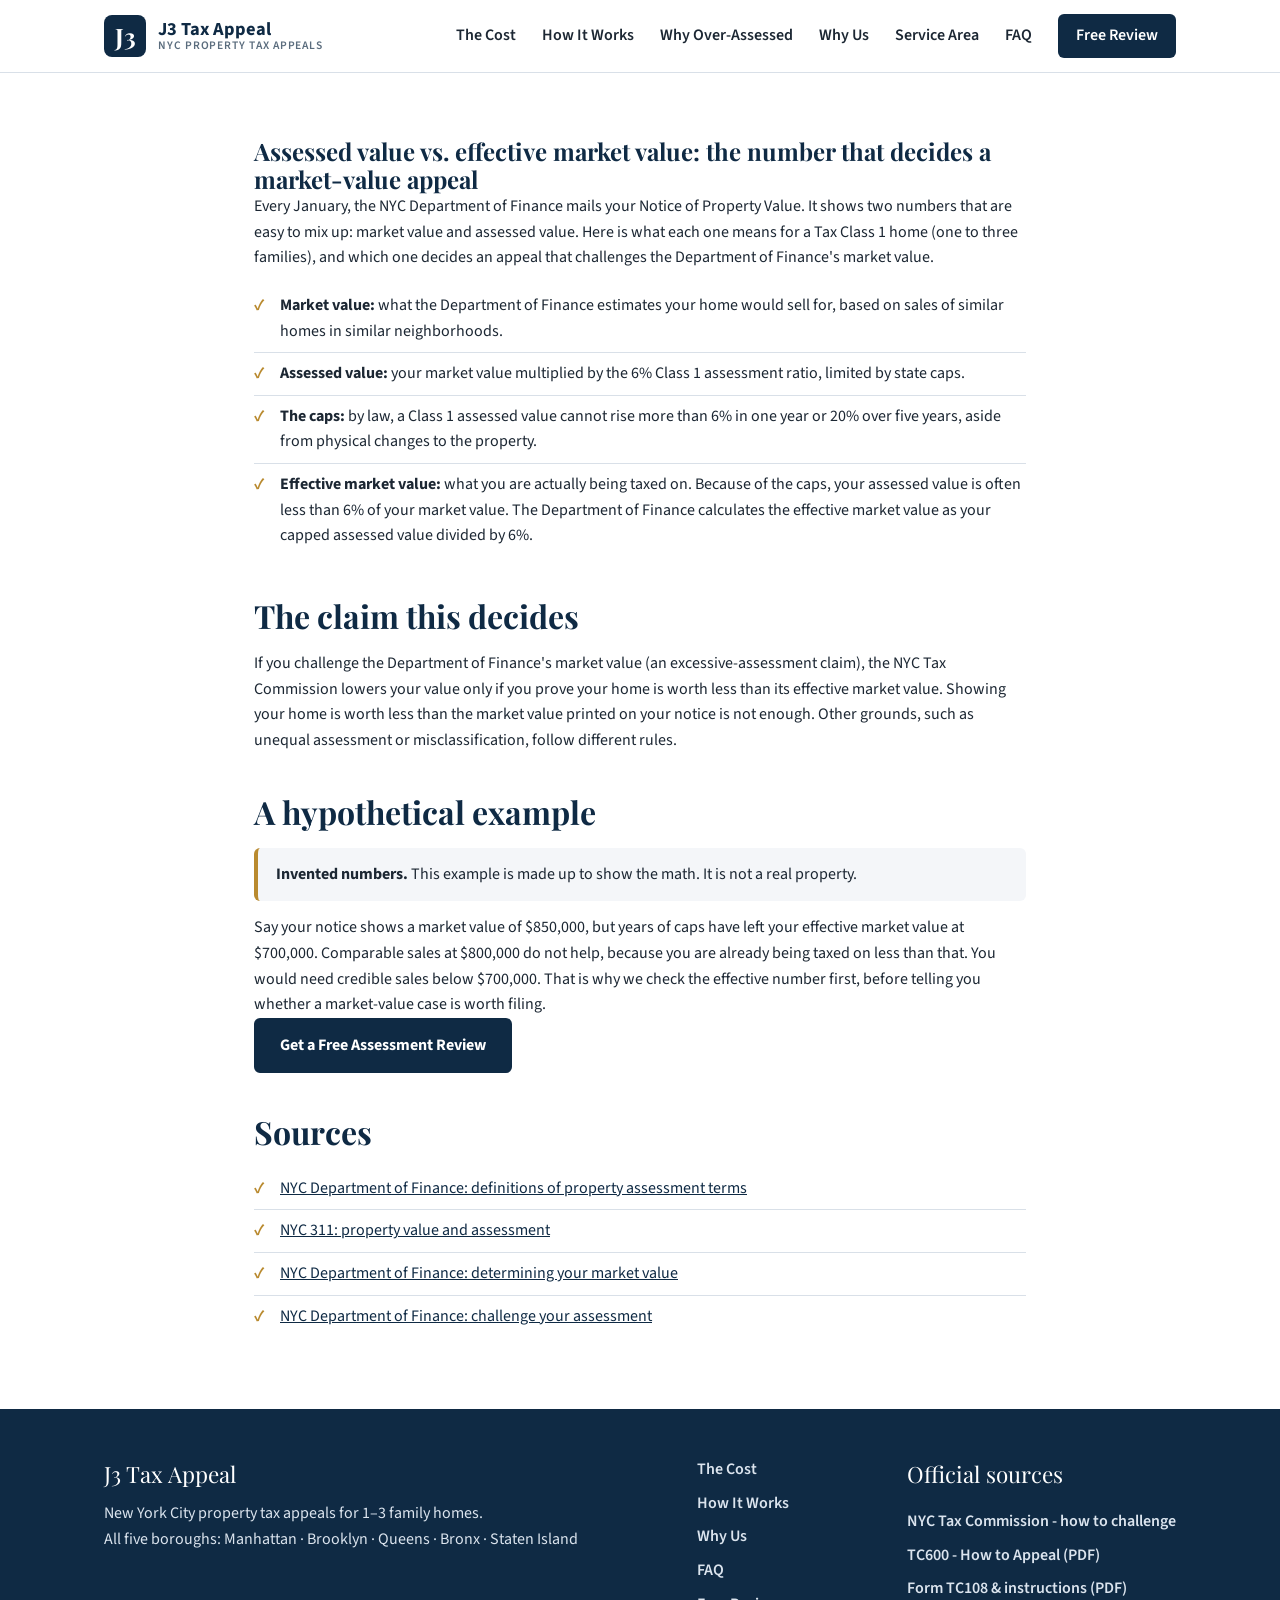
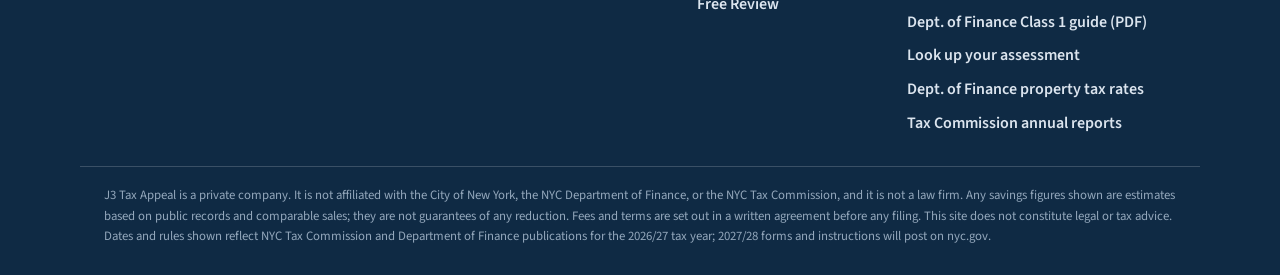
==== effective-market-value.html @ a7c73e58 "Publish owner-approved SEO copy: search title/description, service-area section, effective market va" ====
<!DOCTYPE html>
<html lang="en">
<head>
<meta charset="UTF-8">
<meta name="viewport" content="width=device-width, initial-scale=1.0">
<title>Assessed value vs. effective market value: the number that decides a market-value appeal</title>
<meta name="description" content="What market value, assessed value, and effective market value mean on your NYC Notice of Property Value, and which number decides a market-value appeal for a Tax Class 1 home.">
<link rel="canonical" href="https://j3-del.github.io/j3-tax-appeal/effective-market-value.html">
<meta property="og:type" content="article">
<meta property="og:title" content="Assessed value vs. effective market value: the number that decides a market-value appeal">
<meta property="og:description" content="What market value, assessed value, and effective market value mean on your NYC Notice of Property Value, and which number decides a market-value appeal for a Tax Class 1 home.">
<meta property="og:url" content="https://j3-del.github.io/j3-tax-appeal/effective-market-value.html">
<meta name="twitter:card" content="summary">
<link rel="icon" type="image/svg+xml" href="favicon.svg">
<link rel="sitemap" type="application/xml" href="sitemap.xml">
<link rel="preconnect" href="https://fonts.googleapis.com">
<link rel="preconnect" href="https://fonts.gstatic.com" crossorigin>
<link href="https://fonts.googleapis.com/css2?family=Playfair+Display:wght@600;700&family=Source+Sans+3:wght@400;600;700&display=swap" rel="stylesheet">
<link rel="stylesheet" href="styles.css">
</head>
<body>

<header class="site-header">
  <div class="wrap header-inner">
    <a class="brand" href="index.html">
      <span class="brand-mark">J3</span>
      <span class="brand-text">J3 Tax Appeal<small>NYC Property Tax Appeals</small></span>
    </a>
    <nav class="nav">
      <a href="index.html#cost">The Cost</a>
      <a href="index.html#how">How It Works</a>
      <a href="index.html#why">Why Over-Assessed</a>
      <a href="index.html#trust">Why Us</a>
      <a href="index.html#area">Service Area</a>
      <a href="index.html#faq">FAQ</a>
      <a href="index.html#review" class="nav-cta">Free Review</a>
    </nav>
  </div>
</header>

<main id="top">

<section class="section">
  <div class="wrap narrow article-body">
    <h1>Assessed value vs. effective market value: the number that decides a market-value appeal</h1>
    <p>Every January, the NYC Department of Finance mails your Notice of Property Value. It shows two numbers that are easy to mix up: market value and assessed value. Here is what each one means for a Tax Class 1 home (one to three families), and which one decides an appeal that challenges the Department of Finance's market value.</p>
    <ul class="fact-list">
      <li><strong>Market value:</strong> what the Department of Finance estimates your home would sell for, based on sales of similar homes in similar neighborhoods.</li>
      <li><strong>Assessed value:</strong> your market value multiplied by the 6% Class 1 assessment ratio, limited by state caps.</li>
      <li><strong>The caps:</strong> by law, a Class 1 assessed value cannot rise more than 6% in one year or 20% over five years, aside from physical changes to the property.</li>
      <li><strong>Effective market value:</strong> what you are actually being taxed on. Because of the caps, your assessed value is often less than 6% of your market value. The Department of Finance calculates the effective market value as your capped assessed value divided by 6%.</li>
    </ul>

    <h2>The claim this decides</h2>
    <p>If you challenge the Department of Finance's market value (an excessive-assessment claim), the NYC Tax Commission lowers your value only if you prove your home is worth less than its effective market value. Showing your home is worth less than the market value printed on your notice is not enough. Other grounds, such as unequal assessment or misclassification, follow different rules.</p>

    <h2>A hypothetical example</h2>
    <div class="note-box">
      <strong>Invented numbers.</strong> This example is made up to show the math. It is not a real property.
    </div>
    <p>Say your notice shows a market value of $850,000, but years of caps have left your effective market value at $700,000. Comparable sales at $800,000 do not help, because you are already being taxed on less than that. You would need credible sales below $700,000. That is why we check the effective number first, before telling you whether a market-value case is worth filing.</p>

    <p><a class="btn btn-primary" href="index.html#review">Get a Free Assessment Review</a></p>

    <h2>Sources</h2>
    <ul class="fact-list">
      <li><a href="https://www.nyc.gov/site/finance/property/definitions-of-property-assessment-terms.page" target="_blank" rel="noopener">NYC Department of Finance: definitions of property assessment terms</a></li>
      <li><a href="https://portal.311.nyc.gov/article/?kanumber=KA-01250" target="_blank" rel="noopener">NYC 311: property value and assessment</a></li>
      <li><a href="https://www.nyc.gov/site/finance/property/property-determining-your-market-value.page" target="_blank" rel="noopener">NYC Department of Finance: determining your market value</a></li>
      <li><a href="https://www.nyc.gov/site/finance/property/challenge-your-assessment.page" target="_blank" rel="noopener">NYC Department of Finance: challenge your assessment</a></li>
    </ul>
  </div>
</section>

</main>

<footer class="site-footer">
  <div class="wrap footer-inner">
    <div>
      <p class="footer-brand">J3 Tax Appeal</p>
      <p>New York City property tax appeals for 1–3 family homes.<br>All five boroughs: Manhattan · Brooklyn · Queens · Bronx · Staten Island</p>
    </div>
    <div class="footer-links">
      <a href="index.html#cost">The Cost</a>
      <a href="index.html#how">How It Works</a>
      <a href="index.html#trust">Why Us</a>
      <a href="index.html#faq">FAQ</a>
      <a href="index.html#review">Free Review</a>
    </div>
    <div class="footer-links">
      <p class="footer-brand">Official sources</p>
      <a href="https://www.nyc.gov/site/taxcommission/about/challenging-notice-of-property-value.page" target="_blank" rel="noopener">NYC Tax Commission - how to challenge</a>
      <a href="https://www.nyc.gov/assets/taxcommission/downloads/pdf/tc600-2026.pdf" target="_blank" rel="noopener">TC600 - How to Appeal (PDF)</a>
      <a href="https://www.nyc.gov/assets/taxcommission/downloads/pdf/tc108-2026.pdf" target="_blank" rel="noopener">Form TC108 &amp; instructions (PDF)</a>
      <a href="https://www.nyc.gov/assets/finance/downloads/pdf/brochures/class_1_guide.pdf" target="_blank" rel="noopener">Dept. of Finance Class 1 guide (PDF)</a>
      <a href="https://www.nyc.gov/site/finance/taxes/property.page" target="_blank" rel="noopener">Look up your assessment</a>
      <a href="https://www.nyc.gov/site/finance/property/property-tax-rates.page" target="_blank" rel="noopener">Dept. of Finance property tax rates</a>
      <a href="https://www.nyc.gov/site/taxcommission/reports/annual-report.page" target="_blank" rel="noopener">Tax Commission annual reports</a>
    </div>
  </div>
  <div class="wrap legal">
    <p>J3 Tax Appeal is a private company. It is not affiliated with the City of New York, the NYC Department of Finance, or the NYC Tax Commission, and it is not a law firm. Any savings figures shown are estimates based on public records and comparable sales; they are not guarantees of any reduction. Fees and terms are set out in a written agreement before any filing. This site does not constitute legal or tax advice. Dates and rules shown reflect NYC Tax Commission and Department of Finance publications for the 2026/27 tax year; 2027/28 forms and instructions will post on nyc.gov.</p>
  </div>
</footer>

</body>
</html>
---- styles.css ----
:root{
  --navy:#0f2a44; --navy-2:#16395c; --ink:#1c2733; --gray:#5a6c7d;
  --gold:#b98a2f; --paper:#ffffff; --mist:#f4f6f9; --line:#d9e0e8; --red:#b3271e;
}
*{box-sizing:border-box;margin:0;padding:0}
html{scroll-behavior:smooth}
body{font-family:"Source Sans 3",system-ui,sans-serif;color:var(--ink);background:var(--paper);line-height:1.6}
.wrap{max-width:1120px;margin:0 auto;padding:0 24px}
h1,h2{font-family:"Playfair Display",Georgia,serif;color:var(--navy);line-height:1.2}
h2{font-size:2rem;margin-bottom:1rem}
h3{color:var(--navy);font-size:1.15rem;margin-bottom:.4rem}
a{color:var(--navy)}

/* deadline bar */
.deadline-bar{background:var(--navy);color:#fff;text-align:center;padding:9px 16px;font-size:.95rem}
.deadline-bar .countdown{display:inline-block;margin-left:10px;background:var(--gold);color:#fff;font-weight:700;padding:1px 10px;border-radius:20px;font-size:.88rem}

/* header */
.site-header{border-bottom:1px solid var(--line);background:#fff;position:sticky;top:0;z-index:10}
.header-inner{display:flex;align-items:center;justify-content:space-between;padding-top:14px;padding-bottom:14px}
.brand{display:flex;align-items:center;gap:12px;text-decoration:none}
.brand-mark{width:42px;height:42px;border-radius:8px;background:var(--navy);color:#fff;display:flex;align-items:center;justify-content:center;font-family:"Playfair Display",serif;font-size:1.5rem;font-weight:700}
.brand-text{font-weight:700;color:var(--navy);font-size:1.15rem;line-height:1.1;display:flex;flex-direction:column}
.brand-text small{font-weight:600;color:var(--gray);font-size:.72rem;letter-spacing:.08em;text-transform:uppercase}
.nav{display:flex;gap:26px;align-items:center}
.nav a{text-decoration:none;font-weight:600;color:var(--ink)}
.nav a:hover{color:var(--navy-2)}
.nav-cta{background:var(--navy);color:#fff !important;padding:9px 18px;border-radius:6px}
.nav-cta:hover{background:var(--navy-2)}

/* hero */
.hero{background:linear-gradient(180deg,#f8fafc, #eef2f7);border-bottom:1px solid var(--line)}
.hero-inner{display:grid;grid-template-columns:1.5fr 1fr;gap:48px;padding:64px 24px 56px}
.eyebrow{text-transform:uppercase;letter-spacing:.1em;font-size:.8rem;font-weight:700;color:var(--gold);margin-bottom:14px}
.hero h1{font-size:2.7rem;margin-bottom:16px}
.lede{font-size:1.15rem;color:#33475c;margin-bottom:26px}
.hero-ctas{display:flex;gap:14px;flex-wrap:wrap;margin-bottom:16px}
.btn{display:inline-block;text-decoration:none;font-weight:700;padding:13px 24px;border-radius:6px;font-size:1rem;border:2px solid var(--navy);cursor:pointer}
.btn-primary{background:var(--navy);color:#fff}
.btn-primary:hover{background:var(--navy-2)}
.btn-ghost{background:transparent;color:var(--navy)}
.btn-block{width:100%}
.hero-note{font-size:.95rem;color:var(--gray)}
.hero-card{background:#fff;border:1px solid var(--line);border-top:4px solid var(--gold);border-radius:8px;padding:24px 26px;box-shadow:0 6px 24px rgba(15,42,68,.07);align-self:start}
.hero-card h2{font-size:1.25rem;margin-bottom:14px}
.hero-card dl div{display:flex;justify-content:space-between;gap:16px;padding:9px 0;border-bottom:1px solid var(--mist)}
.hero-card dl div:last-child{border-bottom:none}
.hero-card dt{color:var(--gray);font-weight:600;font-size:.92rem}
.hero-card dd{font-weight:700;color:var(--navy);text-align:right;font-size:.95rem}

/* trust bar */
.trust-bar{border-bottom:1px solid var(--line);background:#fff}
.trust-grid{display:grid;grid-template-columns:repeat(4,1fr);gap:28px;padding-top:30px;padding-bottom:30px}
.trust-item strong{display:block;color:var(--navy);font-size:1.02rem;margin-bottom:3px}
.trust-item span{color:var(--gray);font-size:.92rem}

/* sections */
.section{padding:64px 0}
.section.alt{background:var(--mist)}
.narrow{max-width:820px}
.steps{display:grid;grid-template-columns:repeat(3,1fr);gap:28px;margin-top:8px}
.step{background:#fff;border:1px solid var(--line);border-radius:8px;padding:26px}
.step-num{display:inline-flex;width:34px;height:34px;border-radius:50%;background:var(--navy);color:#fff;font-weight:700;align-items:center;justify-content:center;margin-bottom:12px}
.two-col{display:grid;grid-template-columns:1.4fr 1fr;gap:48px;align-items:start}
.fact-list{list-style:none;margin-top:14px}
.fact-list li{padding:8px 0 8px 26px;position:relative;border-bottom:1px solid var(--line)}
.fact-list li:last-child{border-bottom:none}
.fact-list li::before{content:"✓";position:absolute;left:0;color:var(--gold);font-weight:700}
.stat-card{background:var(--navy);color:#fff;border-radius:8px;padding:30px}
.stat-big{font-family:"Playfair Display",serif;font-size:3.2rem;font-weight:700;color:#fff}
.stat-label{margin:8px 0 14px;font-size:1.02rem}
.stat-small{font-size:.82rem;color:#b9c7d6}

/* faq */
details{border:1px solid var(--line);border-radius:8px;margin-bottom:12px;background:#fff}
details summary{cursor:pointer;font-weight:700;color:var(--navy);padding:16px 48px 16px 20px;list-style:none;position:relative}
details summary::after{content:"+";color:var(--gold);font-size:1.2rem;position:absolute;right:20px;top:15px;line-height:1}
details[open ] summary::after{content:"–"}
details p{padding:0 20px 18px;color:#33475c}

/* intake */
.cta-section{background:var(--mist);border-top:1px solid var(--line)}
.intake{background:#fff;border:1px solid var(--line);border-radius:8px;padding:26px;box-shadow:0 6px 24px rgba(15,42,68,.06)}
.intake label{display:block;font-weight:600;color:var(--navy);font-size:.93rem;margin-bottom:14px}
.intake input,.intake select{width:100%;margin-top:5px;padding:11px 12px;border:1px solid var(--line);border-radius:6px;font:inherit;background:#fff}
.intake input:focus,.intake select:focus{outline:2px solid var(--navy-2);outline-offset:1px}
.intake fieldset{border:none;border-top:1px solid var(--line);margin:16px 0 2px;padding:16px 0 0}
.intake fieldset:first-of-type{border-top:none;margin-top:0;padding-top:0}
.intake legend{font-weight:700;color:var(--navy);font-size:1rem;padding-right:10px}
.intake p.hint{font-weight:400;color:var(--gray);font-size:.84rem;margin:0 0 12px}
.intake .hint{display:block;font-weight:400;color:var(--gray);font-size:.8rem;margin-top:3px}
.intake .grid2{display:grid;grid-template-columns:1fr 1fr;gap:0 14px}
.intake .grid4{display:grid;grid-template-columns:repeat(4,1fr);gap:0 12px}
.intake .grid4 label{display:flex;flex-direction:column}
.intake .grid4 label input{margin-top:auto}
.intake textarea{width:100%;margin-top:5px;padding:11px 12px;border:1px solid var(--line);border-radius:6px;font:inherit;background:#fff}
.intake textarea:focus{outline:2px solid var(--navy-2);outline-offset:1px}
.intake .hp{position:absolute;left:-9999px;width:1px;height:1px;opacity:0}
.form-note{font-size:.85rem;color:var(--gray);margin-top:12px;text-align:center}
.form-note.success{color:#1e7a34;font-weight:700}

/* footer */
.site-footer{background:var(--navy);color:#dbe4ee;padding:48px 0 28px}
.footer-inner{display:flex;justify-content:space-between;gap:40px;flex-wrap:wrap}
.footer-brand{font-family:"Playfair Display",serif;font-size:1.4rem;color:#fff;margin-bottom:8px}
.footer-links{display:flex;flex-direction:column;gap:8px}
.footer-links a{color:#dbe4ee;text-decoration:none;font-weight:600}
.footer-links a:hover{color:#fff}
.legal{margin-top:30px;padding-top:18px;border-top:1px solid rgba(255,255,255,.18);font-size:.8rem;color:#93a7bb}

@media (max-width:900px){
  .intake .grid4{grid-template-columns:1fr 1fr}
  .hero-inner,.two-col{grid-template-columns:1fr}
  .trust-grid{grid-template-columns:1fr 1fr}
  .steps{grid-template-columns:1fr}
  .hero h1{font-size:2.1rem}
  .nav a:not(.nav-cta){display:none}
}

/* persuasion revision additions */
.steps4{grid-template-columns:repeat(4,1fr)}
.stat-big small{font-size:.45em;font-weight:600}
@media (max-width:900px){
  .steps4{grid-template-columns:1fr}
}

/* guide additions */
.note-box{background:var(--mist);border-left:4px solid var(--gold);padding:14px 18px;border-radius:6px;margin:14px 0}
.guide-link{margin-top:28px;font-weight:600}
.article-body h2{margin-top:40px}
.article-body .fact-list{margin-bottom:8px}
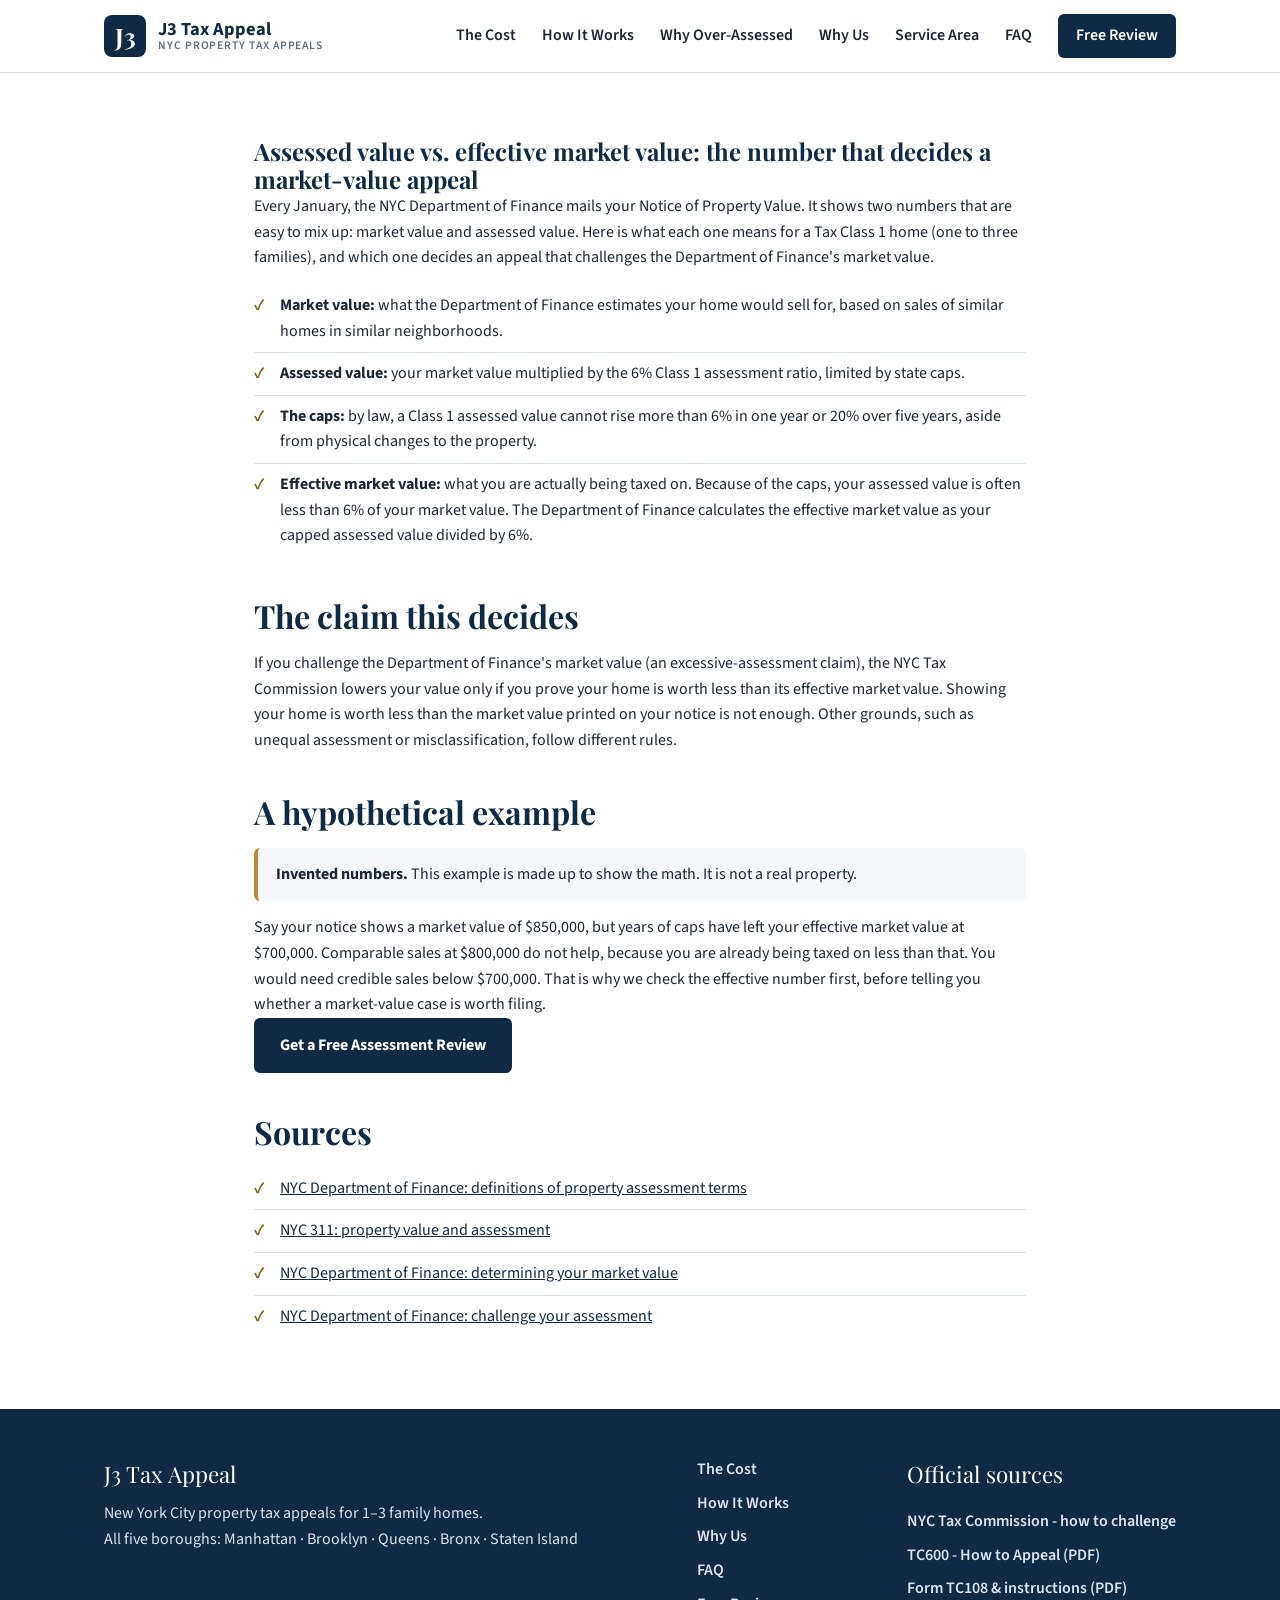
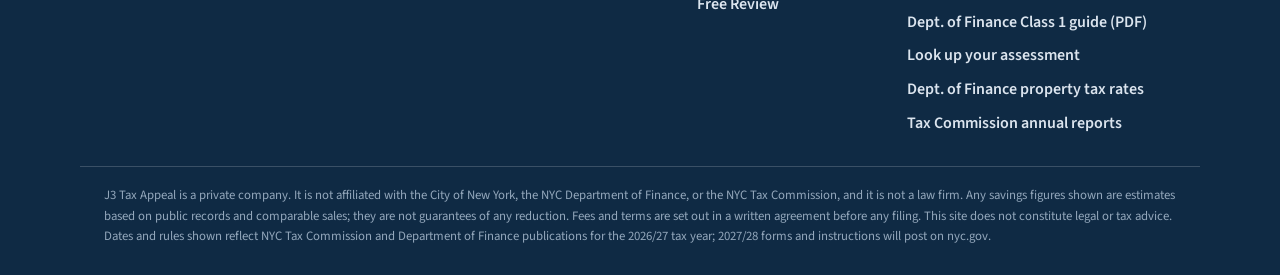
==== commit 94a92672: "Add social image alt text; hide focus ring on skip-link target" ====
--- a/effective-market-value.html
+++ b/effective-market-value.html
@@ -10,15 +10,46 @@
 <meta property="og:title" content="Assessed value vs. effective market value: the number that decides a market-value appeal">
 <meta property="og:description" content="What market value, assessed value, and effective market value mean on your NYC Notice of Property Value, and which number decides a market-value appeal for a Tax Class 1 home.">
 <meta property="og:url" content="https://j3-del.github.io/j3-tax-appeal/effective-market-value.html">
-<meta name="twitter:card" content="summary">
+<meta property="og:image" content="https://j3-del.github.io/j3-tax-appeal/og-image.png">
+<meta property="og:image:width" content="1200">
+<meta property="og:image:height" content="630">
+<meta property="og:image:alt" content="J3 Tax Appeal - NYC Property Tax Appeals">
+<meta name="twitter:card" content="summary_large_image">
+<meta name="twitter:image" content="https://j3-del.github.io/j3-tax-appeal/og-image.png">
+<meta name="twitter:image:alt" content="J3 Tax Appeal - NYC Property Tax Appeals">
 <link rel="icon" type="image/svg+xml" href="favicon.svg">
 <link rel="sitemap" type="application/xml" href="sitemap.xml">
 <link rel="preconnect" href="https://fonts.googleapis.com">
 <link rel="preconnect" href="https://fonts.gstatic.com" crossorigin>
 <link href="https://fonts.googleapis.com/css2?family=Playfair+Display:wght@600;700&family=Source+Sans+3:wght@400;600;700&display=swap" rel="stylesheet">
 <link rel="stylesheet" href="styles.css">
+<script type="application/ld+json">
+{
+  "@context": "https://schema.org",
+  "@type": "Article",
+  "headline": "Assessed value vs. effective market value: the number that decides a market-value appeal",
+  "description": "What market value, assessed value, and effective market value mean on your NYC Notice of Property Value, and which number decides a market-value appeal for a Tax Class 1 home.",
+  "image": "https://j3-del.github.io/j3-tax-appeal/og-image.png",
+  "mainEntityOfPage": "https://j3-del.github.io/j3-tax-appeal/effective-market-value.html",
+  "datePublished": "2026-10-24",
+  "dateModified": "2026-10-24",
+  "author": {"@type": "Organization", "name": "J3 Tax Appeal", "url": "https://j3-del.github.io/j3-tax-appeal/"},
+  "publisher": {"@type": "Organization", "name": "J3 Tax Appeal", "url": "https://j3-del.github.io/j3-tax-appeal/"}
+}
+</script>
+<script type="application/ld+json">
+{
+  "@context": "https://schema.org",
+  "@type": "BreadcrumbList",
+  "itemListElement": [
+    {"@type": "ListItem", "position": 1, "name": "J3 Tax Appeal", "item": "https://j3-del.github.io/j3-tax-appeal/"},
+    {"@type": "ListItem", "position": 2, "name": "Assessed value vs. effective market value", "item": "https://j3-del.github.io/j3-tax-appeal/effective-market-value.html"}
+  ]
+}
+</script>
 </head>
 <body>
+<a class="skip-link" href="#top">Skip to content</a>
 
 <header class="site-header">
   <div class="wrap header-inner">
@@ -38,7 +69,7 @@
   </div>
 </header>
 
-<main id="top">
+<main id="top" tabindex="-1">
 
 <section class="section">
   <div class="wrap narrow article-body">
@@ -93,7 +124,7 @@
       <a href="https://www.nyc.gov/assets/taxcommission/downloads/pdf/tc600-2026.pdf" target="_blank" rel="noopener">TC600 - How to Appeal (PDF)</a>
       <a href="https://www.nyc.gov/assets/taxcommission/downloads/pdf/tc108-2026.pdf" target="_blank" rel="noopener">Form TC108 &amp; instructions (PDF)</a>
       <a href="https://www.nyc.gov/assets/finance/downloads/pdf/brochures/class_1_guide.pdf" target="_blank" rel="noopener">Dept. of Finance Class 1 guide (PDF)</a>
-      <a href="https://www.nyc.gov/site/finance/taxes/property.page" target="_blank" rel="noopener">Look up your assessment</a>
+      <a href="https://www.nyc.gov/site/finance/property/property.page" target="_blank" rel="noopener">Look up your assessment</a>
       <a href="https://www.nyc.gov/site/finance/property/property-tax-rates.page" target="_blank" rel="noopener">Dept. of Finance property tax rates</a>
       <a href="https://www.nyc.gov/site/taxcommission/reports/annual-report.page" target="_blank" rel="noopener">Tax Commission annual reports</a>
     </div>
--- a/styles.css
+++ b/styles.css
@@ -1,19 +1,23 @@
 :root{
   --navy:#0f2a44; --navy-2:#16395c; --ink:#1c2733; --gray:#5a6c7d;
-  --gold:#b98a2f; --paper:#ffffff; --mist:#f4f6f9; --line:#d9e0e8; --red:#b3271e;
+  --gold:#b98a2f; --gold-2:#8a651f; --paper:#ffffff; --mist:#f4f6f9; --line:#d9e0e8; --red:#b3271e;
 }
 *{box-sizing:border-box;margin:0;padding:0}
 html{scroll-behavior:smooth}
+@media (prefers-reduced-motion: reduce){html{scroll-behavior:auto}}
 body{font-family:"Source Sans 3",system-ui,sans-serif;color:var(--ink);background:var(--paper);line-height:1.6}
 .wrap{max-width:1120px;margin:0 auto;padding:0 24px}
 h1,h2{font-family:"Playfair Display",Georgia,serif;color:var(--navy);line-height:1.2}
 h2{font-size:2rem;margin-bottom:1rem}
 h3{color:var(--navy);font-size:1.15rem;margin-bottom:.4rem}
 a{color:var(--navy)}
+.skip-link{position:absolute;left:-9999px;top:0;background:var(--navy);color:#fff;padding:10px 16px;z-index:100;font-weight:600}
+.skip-link:focus{left:0;outline:2px solid #fff;outline-offset:2px}
+main:focus{outline:none}
 
 /* deadline bar */
 .deadline-bar{background:var(--navy);color:#fff;text-align:center;padding:9px 16px;font-size:.95rem}
-.deadline-bar .countdown{display:inline-block;margin-left:10px;background:var(--gold);color:#fff;font-weight:700;padding:1px 10px;border-radius:20px;font-size:.88rem}
+.deadline-bar .countdown{display:inline-block;margin-left:10px;background:var(--gold-2);color:#fff;font-weight:700;padding:1px 10px;border-radius:20px;font-size:.88rem}
 
 /* header */
 .site-header{border-bottom:1px solid var(--line);background:#fff;position:sticky;top:0;z-index:10}
@@ -31,7 +35,7 @@
 /* hero */
 .hero{background:linear-gradient(180deg,#f8fafc, #eef2f7);border-bottom:1px solid var(--line)}
 .hero-inner{display:grid;grid-template-columns:1.5fr 1fr;gap:48px;padding:64px 24px 56px}
-.eyebrow{text-transform:uppercase;letter-spacing:.1em;font-size:.8rem;font-weight:700;color:var(--gold);margin-bottom:14px}
+.eyebrow{text-transform:uppercase;letter-spacing:.1em;font-size:.8rem;font-weight:700;color:var(--gold-2);margin-bottom:14px}
 .hero h1{font-size:2.7rem;margin-bottom:16px}
 .lede{font-size:1.15rem;color:#33475c;margin-bottom:26px}
 .hero-ctas{display:flex;gap:14px;flex-wrap:wrap;margin-bottom:16px}
@@ -65,7 +69,7 @@
 .fact-list{list-style:none;margin-top:14px}
 .fact-list li{padding:8px 0 8px 26px;position:relative;border-bottom:1px solid var(--line)}
 .fact-list li:last-child{border-bottom:none}
-.fact-list li::before{content:"✓";position:absolute;left:0;color:var(--gold);font-weight:700}
+.fact-list li::before{content:"✓";position:absolute;left:0;color:var(--gold-2);font-weight:700}
 .stat-card{background:var(--navy);color:#fff;border-radius:8px;padding:30px}
 .stat-big{font-family:"Playfair Display",serif;font-size:3.2rem;font-weight:700;color:#fff}
 .stat-label{margin:8px 0 14px;font-size:1.02rem}
@@ -74,7 +78,7 @@
 /* faq */
 details{border:1px solid var(--line);border-radius:8px;margin-bottom:12px;background:#fff}
 details summary{cursor:pointer;font-weight:700;color:var(--navy);padding:16px 48px 16px 20px;list-style:none;position:relative}
-details summary::after{content:"+";color:var(--gold);font-size:1.2rem;position:absolute;right:20px;top:15px;line-height:1}
+details summary::after{content:"+";color:var(--gold-2);font-size:1.2rem;position:absolute;right:20px;top:15px;line-height:1}
 details[open ] summary::after{content:"–"}
 details p{padding:0 20px 18px;color:#33475c}
 
